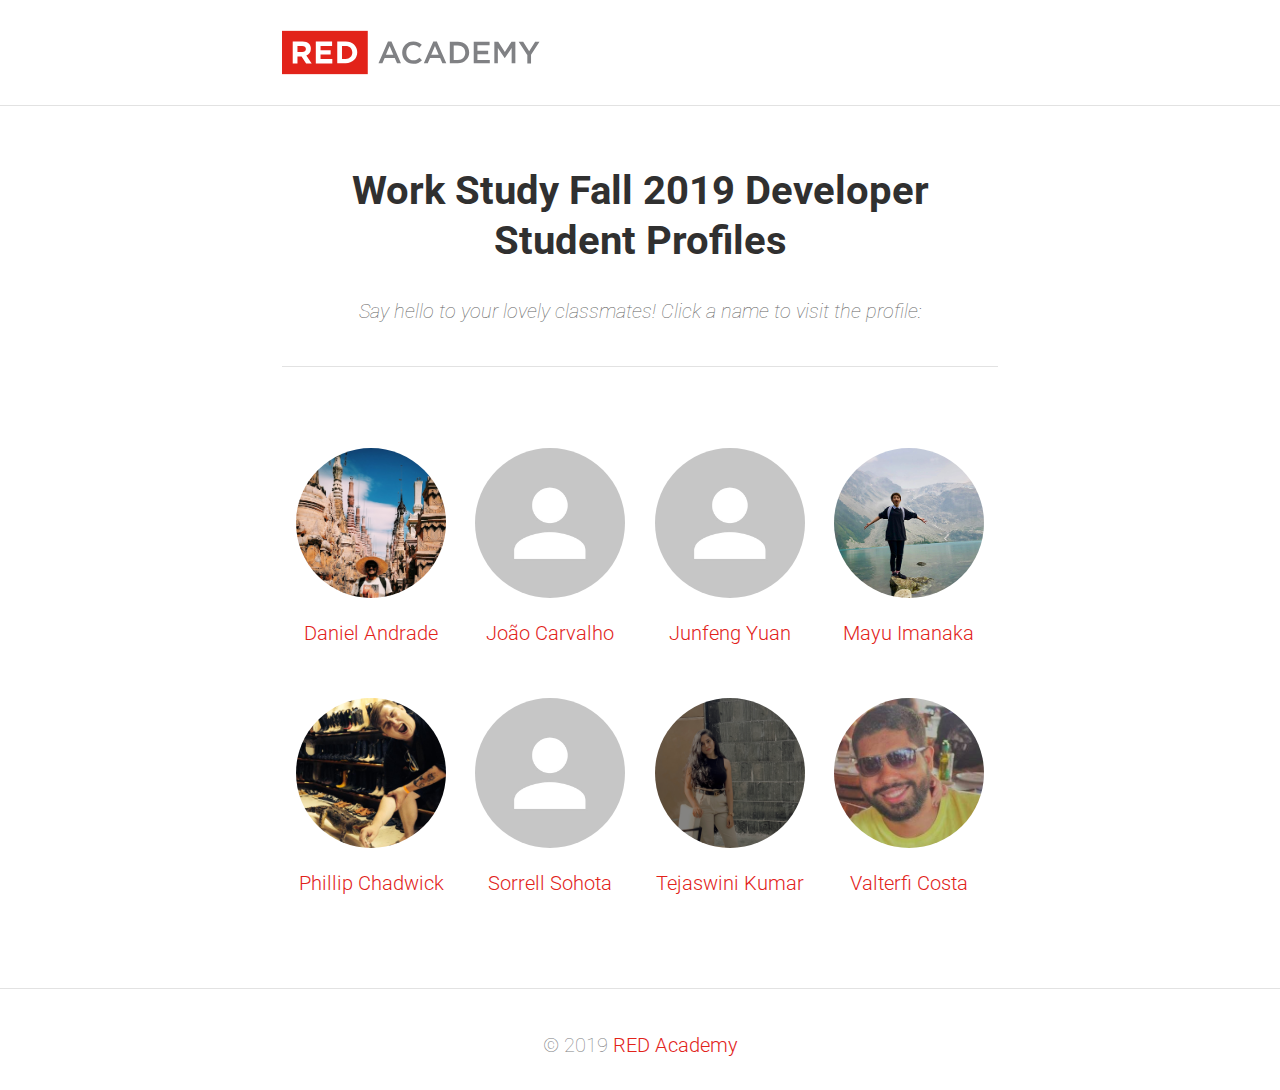
==== index.html @ 5635ac8b "initial commit" ====
<!DOCTYPE html>
<html lang="en-us">
  <head>
    <meta charset="utf-8" />
    <meta
      name="viewport"
      content="width=device-width, initial-scale=1.0, maximum-scale=1"
    />
    <title>RED Academy | Work Study Developer Student Profiles - Fall 2019</title>

    <link
      href="//fonts.googleapis.com/css?family=Roboto:100,100i,300,500,700"
      rel="stylesheet"
    />
    <link rel="stylesheet" href="style.css" />
    <link rel="shortcut icon" href="favicon.ico" />
  </head>

  <body>
    <header class="site-header">
      <div class="masthead">
        <div class="container">
          <img src="images/red-logo.svg" class="logo" alt="RED Academy logo" />
        </div>
      </div>
      <div class="container">
        <h1>Work Study Fall 2019 Developer Student Profiles</h1>
        <p class="tagline">
          Say hello to your lovely classmates! Click a name to visit the
          profile:
        </p>
        <hr />
      </div>
    </header>
    <section class="site-content container">
      <ul class="profile-list">
        <li>
          <a href="students/daniel-andrade/">
            <div class="profile-photo">
              <img
                src="students/daniel-andrade/img/myanmar .jpg"
                alt="Daniel Andrade profile photo"
              />
            </div>
            <p>
              Daniel Andrade
            </p>
          </a>
        </li>

        <li>
          <a href="students/joao-carvalho/">
            <div class="profile-photo">
              <img
                src="students/assets/no_avatar.jpg"
                alt="João Carvalho profile photo"
              />
            </div>
            <p>
              João Carvalho
            </p>
          </a>
        </li>

        <li>
          <a href="students/junfeng-yuan/">
            <div class="profile-photo">
              <img
                src="students/assets/no_avatar.jpg"
                alt="Junfeng Yuan profile photo"
              />
            </div>
            <p>
              Junfeng Yuan
            </p>
          </a>
        </li>

        <li>
          <a href="students/mayu-imanaka/">
            <div class="profile-photo">
              <img
                src="students/mayu-imanaka/images/info__img01.jpg"
                alt="Mayu Imanaka profile photo"
              />
            </div>
            <p>
              Mayu Imanaka
            </p>
          </a>
        </li>

        <li>
          <a href="students/phillip-chadwick/">
            <div class="profile-photo">
              <img
                src="students/phillip-chadwick/images/gator.jpg"
                alt="Phillip Chadwick profile photo"
              />
            </div>
            <p>
              Phillip Chadwick
            </p>
          </a>
        </li>

        <li>
          <a href="students/sorrell-sohota/">
            <div class="profile-photo">
              <img
                src="students/assets/no_avatar.jpg"
                alt="Sorrell Sohota profile photo"
              />
            </div>
            <p>
              Sorrell Sohota
            </p>
          </a>
        </li>

        <li>
          <a href="students/tejaswini-kumar/">
            <div class="profile-photo">
              <img
                src="students/tejaswini-kumar/images/1.jpg"
                alt="Tejaswini Kumar profile photo"
              />
            </div>
            <p>
              Tejaswini Kumar
            </p>
          </a>
        </li>

        <li>
          <a href="students/valterfi-costa/">
            <div class="profile-photo">
              <img
                src="students/valterfi-costa/images/my-pic.jpg"
                alt="Valterfi Costa profile photo"
              />
            </div>
            <p>
              Valterfi Costa
            </p>
          </a>
        </li>

      </ul>
    </section>
    <hr />
    <footer class="site-footer container">
      <p class="copyright">
        &copy; 2019
        <a href="http://www.redacademy.com">RED Academy</a>
      </p>
    </footer>
  </body>
</html>
---- style.css ----
/* http://meyerweb.com/eric/tools/css/reset/ 
   v2.0 | 20110126
   License: none (public domain)
*/

html, body, div, span, applet, object, iframe,
h1, h2, h3, h4, h5, h6, p, blockquote, pre,
a, abbr, acronym, address, big, cite, code,
del, dfn, em, img, ins, kbd, q, s, samp,
small, strike, strong, sub, sup, tt, var,
b, u, i, center,
dl, dt, dd, ol, ul, li,
fieldset, form, label, legend,
table, caption, tbody, tfoot, thead, tr, th, td,
article, aside, canvas, details, embed, 
figure, figcaption, footer, header, hgroup, 
menu, nav, output, ruby, section, summary,
time, mark, audio, video {
	margin: 0;
	padding: 0;
	border: 0;
	font-size: 100%;
	font: inherit;
	vertical-align: baseline;
}
/* HTML5 display-role reset for older browsers */
article, aside, details, figcaption, figure, 
footer, header, hgroup, menu, nav, section {
	display: block;
}
body {
	line-height: 1;
}
ol, ul {
	list-style: none;
}
blockquote, q {
	quotes: none;
}
blockquote:before, blockquote:after,
q:before, q:after {
	content: '';
	content: none;
}
table {
	border-collapse: collapse;
	border-spacing: 0;
}

/* Extra Resetting */
/*-----------------------------------------*/

* {
   box-sizing: border-box;
   outline: none;
}

*:focus {
   outline: thin dotted;
}

strong, b, strong *, b * {
  font-style: normal;
  font-weight: bold !important;
}

em, i, em *, i * {
  font-style: italic;
}

fieldset,
img,
a img {
  border: 0;
}

img {
   height: auto;
   max-width: 100%;
}

/* Global */
/*-----------------------------------------*/

html {
   font-size: 16px;
   font-weight: 300;
}

body {
  color: #636363;
  font-family: 'Roboto', sans-serif;
  font-weight: 100;
  line-height: 1.5;
}

h1 {
  color: #303030;    
  font-size: 2rem;
  font-weight: 700;
  line-height: 1.25;
  margin-top: 0;
  margin-bottom: 1.5rem;
  text-align: center;
}

h2 {
  color: #969696;
  font-size: 1.75rem;
  font-weight: 700;
  margin: 2rem 0 1.5rem;
}

p {
  margin-bottom: 1.5rem;
}

ul, ol {
  margin-bottom: 1.5em;
}

a {
  color: #e2231a;
  text-decoration: none;
  font-weight: 300;
}

a:hover {
  text-decoration: underline;
}

pre,
code {
  padding: .25em .5em;
  font-family: Menlo, Monaco, monospace;
  font-size: 85%;
  color: #bf616a;
  background-color: #f9f9f9;
  border-radius: 3px;
}

pre {
  margin-bottom: 1.5rem;
}

hr {
  border: 0;
  border-bottom: 1px solid #fff;
  border-top: 1px solid #e2e2e2;
  position: relative;
  margin: 2rem 0;
}

/* Helper Classes */
/*-----------------------------------------*/

.clearfix:before,
.clearfix:after {
  content: '';
  display: table;
  clear: both;
}

.heavy {
  font-weight: 500;
}

.heavy a {
  font-weight: 700;
}

.container {
  padding: 0 2%;
  margin: 0 auto;
  max-width: 768px;
}

/* Header */
/*-----------------------------------------*/

.site-header {
  margin-bottom: 4rem;
}

.masthead {
  border-bottom: 1px solid #e2e2e2;
  padding: 1.5rem 0;
  margin-bottom: 3rem;  
}

.masthead .logo {
  display: block;
  height: 45px;
  max-width: 50%;
  width: 268px;
}

.tagline { 
  font-style: italic;
  text-align: center;
}

/* Site Content */
/*-----------------------------------------*/

.profile-list {
  display: -webkit-flex;
  display: -ms-flexbox;
  display: flex;
  -webkit-flex-wrap: wrap;
  -ms-flex-wrap: wrap;
  flex-wrap: wrap;
}

.profile-list li {
  -webkit-flex: 0 1 100%;
  -ms-flex: 0 1 100%;
  flex: 0 1 100%;
  max-width: 100%;
  margin-bottom: 1rem;
}

.profile-photo {
  border-radius: 75px;
  height: 150px;
  margin: 0 auto 1rem;
  overflow: hidden;
  position: relative;
  width: 150px;
}

.profile-photo img {
  min-height: 100%;
  object-fit: cover;
  position: absolute;
}

.profile-list p {
  text-align: center;
}

/* Footer */
/*-----------------------------------------*/

.site-footer {
   text-align: center;
}

.copyright {
   color: #808184;
}

/* Media Queries */
/*-----------------------------------------*/

@media screen and (min-width: 480px) {
  html {
    font-size: 18px;
  }

  .profile-list li {
    -webkit-flex: 0 1 50%;
    -ms-flex: 0 1 50%;
    flex: 0 1 50%;
    max-width: 50%;
  }
}

@media screen and (min-width: 720px) {
  html {
    font-size: 20px;
  }

  .profile-list li {
    -webkit-flex: 0 1 25%;
    -ms-flex: 0 1 25%;
    flex: 0 1 25%;
    max-width: 25%;
  }
}
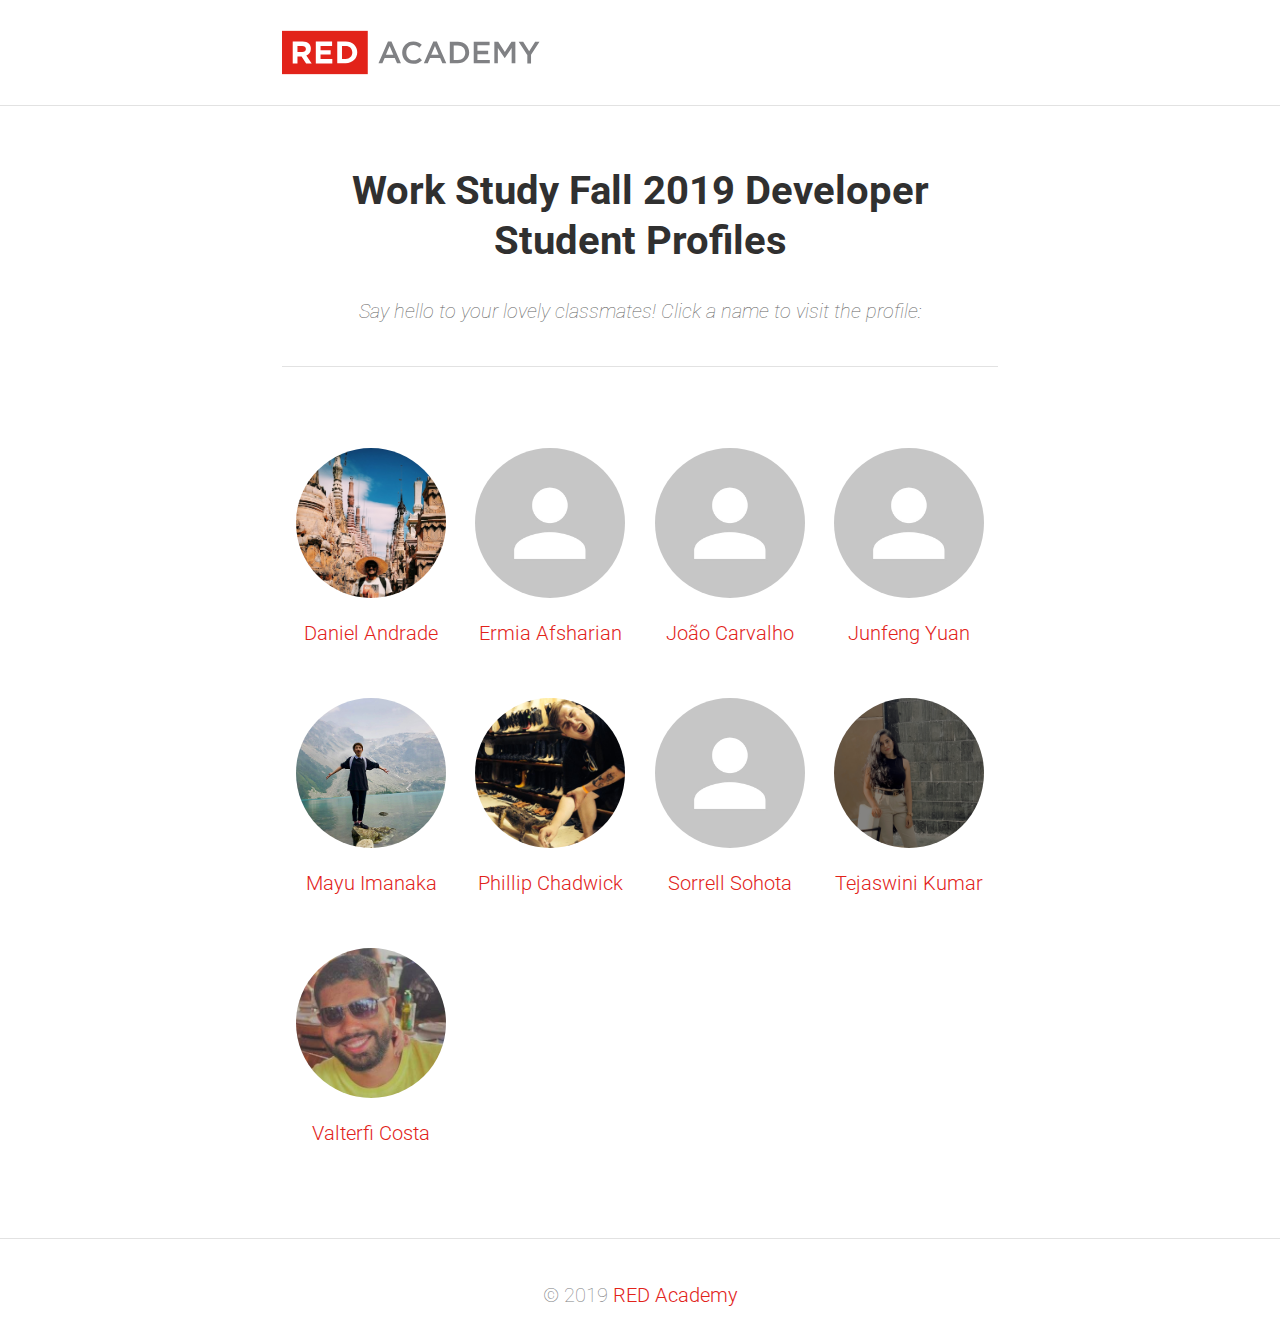
==== commit 23ccb5c0: "add ermia's profile to home page" ====
--- a/index.html
+++ b/index.html
@@ -44,6 +44,20 @@
             </div>
             <p>
               Daniel Andrade
+            </p>
+          </a>
+        </li>
+
+        <li>
+          <a href="students/ermia-afsharian/">
+            <div class="profile-photo">
+              <img
+                src="students/assets/no_avatar.jpg"
+                alt="Ermia Afsharian profile photo"
+              />
+            </div>
+            <p>
+              Ermia Afsharian
             </p>
           </a>
         </li>
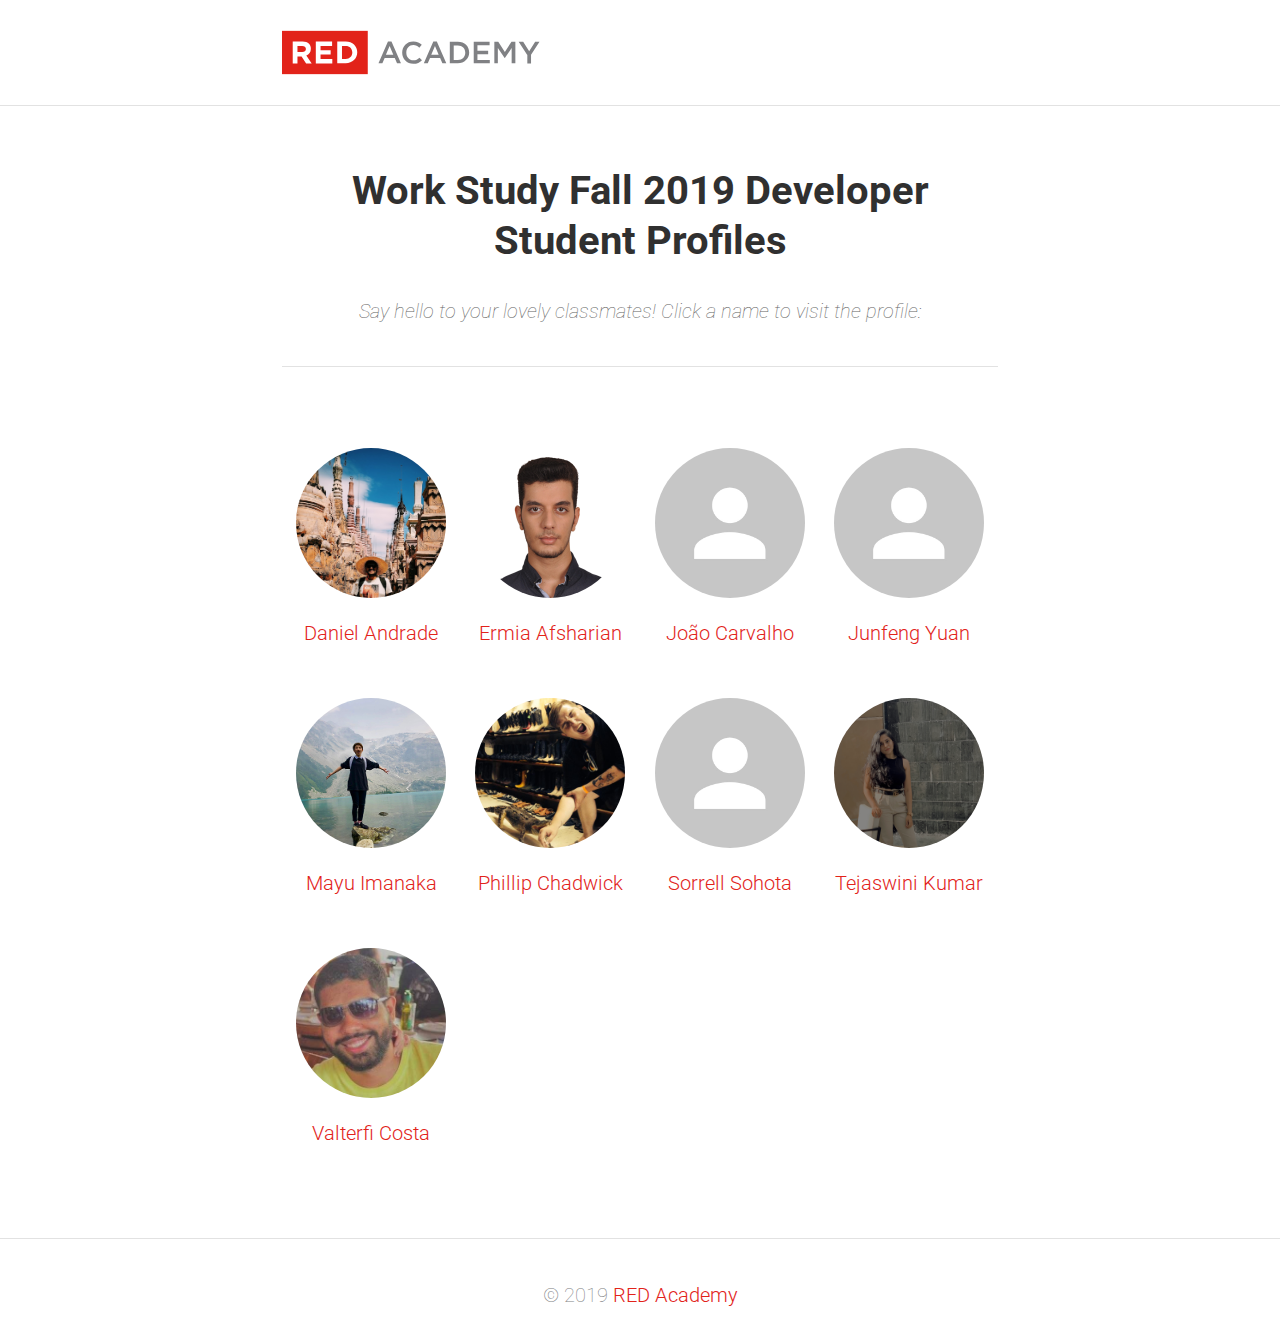
==== commit cc905c9d: "add ermia's photo" ====
--- a/index.html
+++ b/index.html
@@ -52,7 +52,7 @@
           <a href="students/ermia-afsharian/">
             <div class="profile-photo">
               <img
-                src="students/assets/no_avatar.jpg"
+                src="students/ermia-afsharian/images/pic.jpg"
                 alt="Ermia Afsharian profile photo"
               />
             </div>
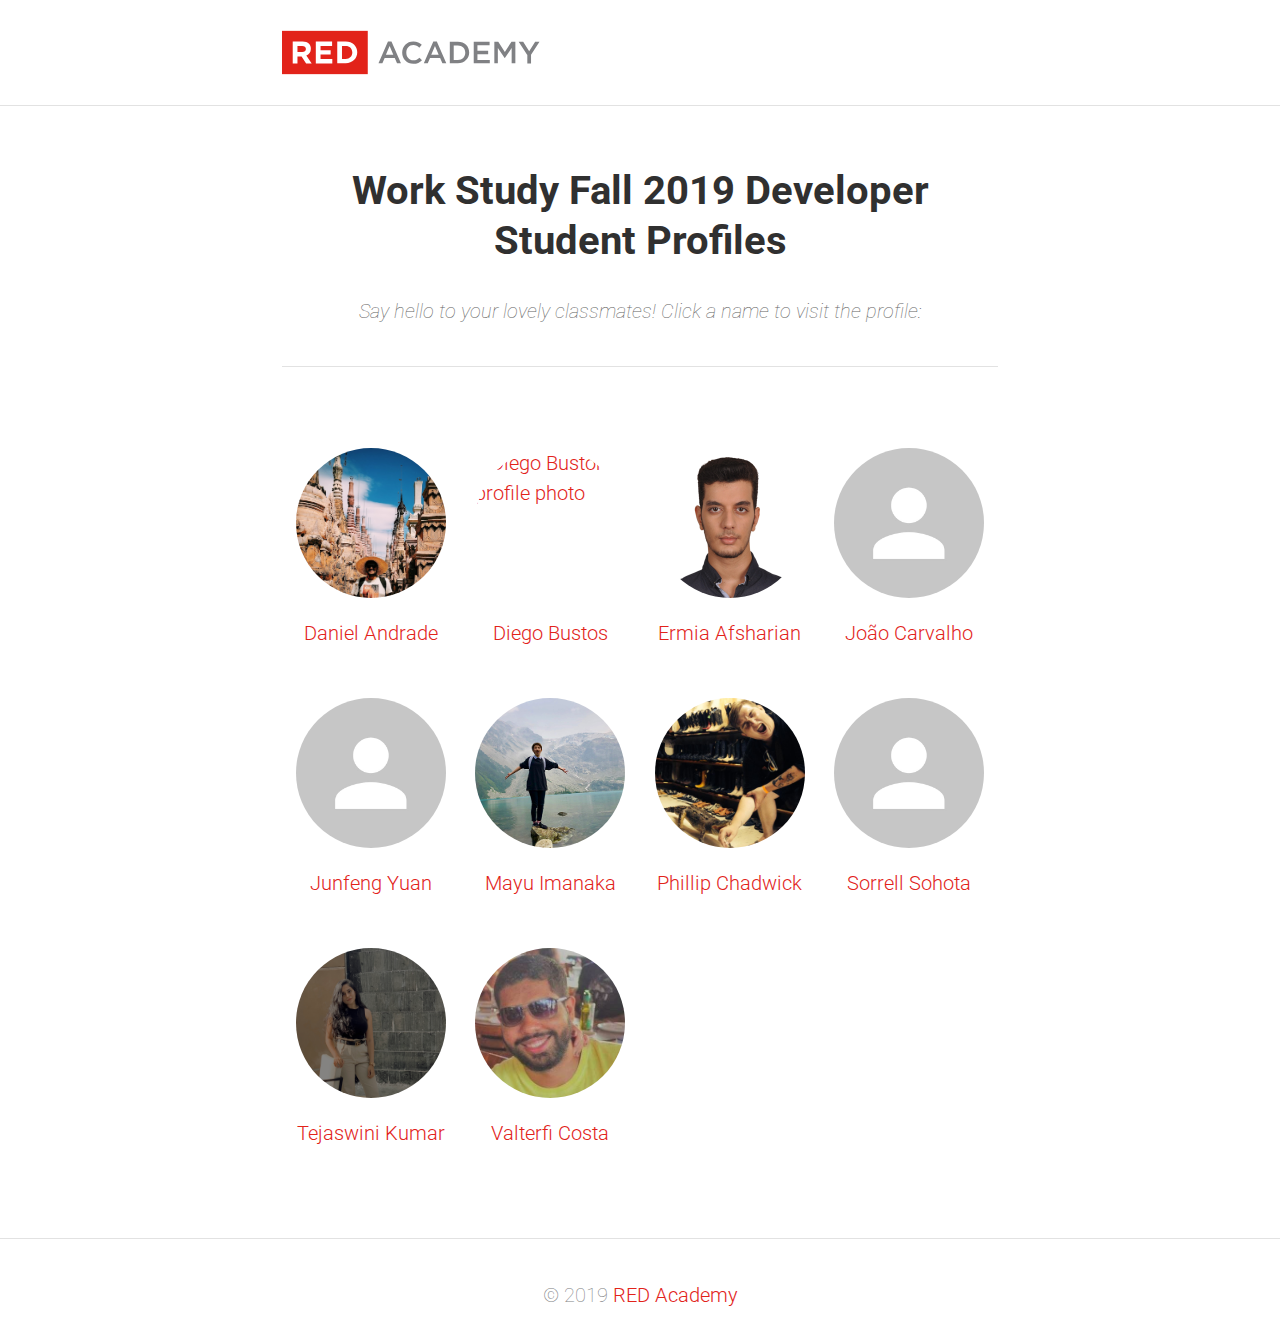
==== commit 2e1022ab: "add Deigo's webpage" ====
--- a/index.html
+++ b/index.html
@@ -48,6 +48,19 @@
           </a>
         </li>
 
+        <li>
+          <a href="students/daniel-andrade/">
+            <div class="profile-photo">
+              <img
+                src="students/diego-bustos/index.html"
+                alt="Diego Buston profile photo"
+              />
+            </div>
+            <p>
+              Diego Bustos
+            </p>
+          </a>
+        </li>
         <li>
           <a href="students/ermia-afsharian/">
             <div class="profile-photo">
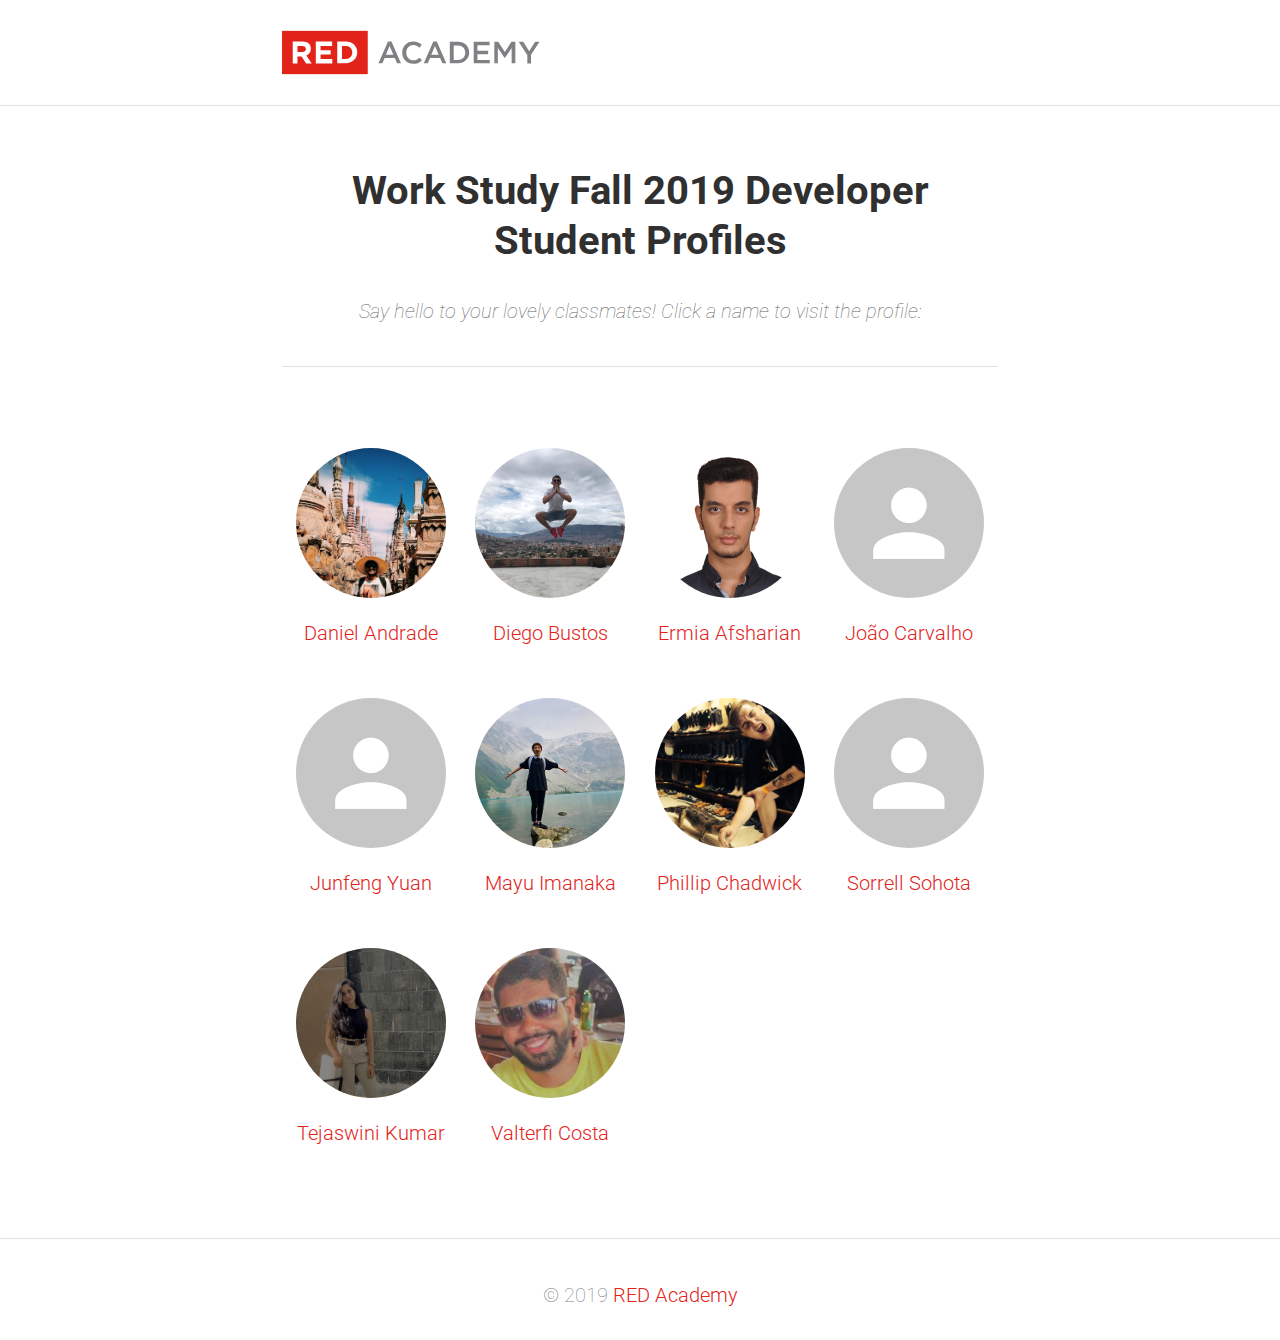
==== commit 5ac600e7: "correct paths for diego's webpage" ====
--- a/index.html
+++ b/index.html
@@ -49,10 +49,10 @@
         </li>
 
         <li>
-          <a href="students/daniel-andrade/">
+          <a href="students/diego-bustos/">
             <div class="profile-photo">
               <img
-                src="students/diego-bustos/index.html"
+                src="students/diego-bustos/images.html/photo.jpeg"
                 alt="Diego Buston profile photo"
               />
             </div>
